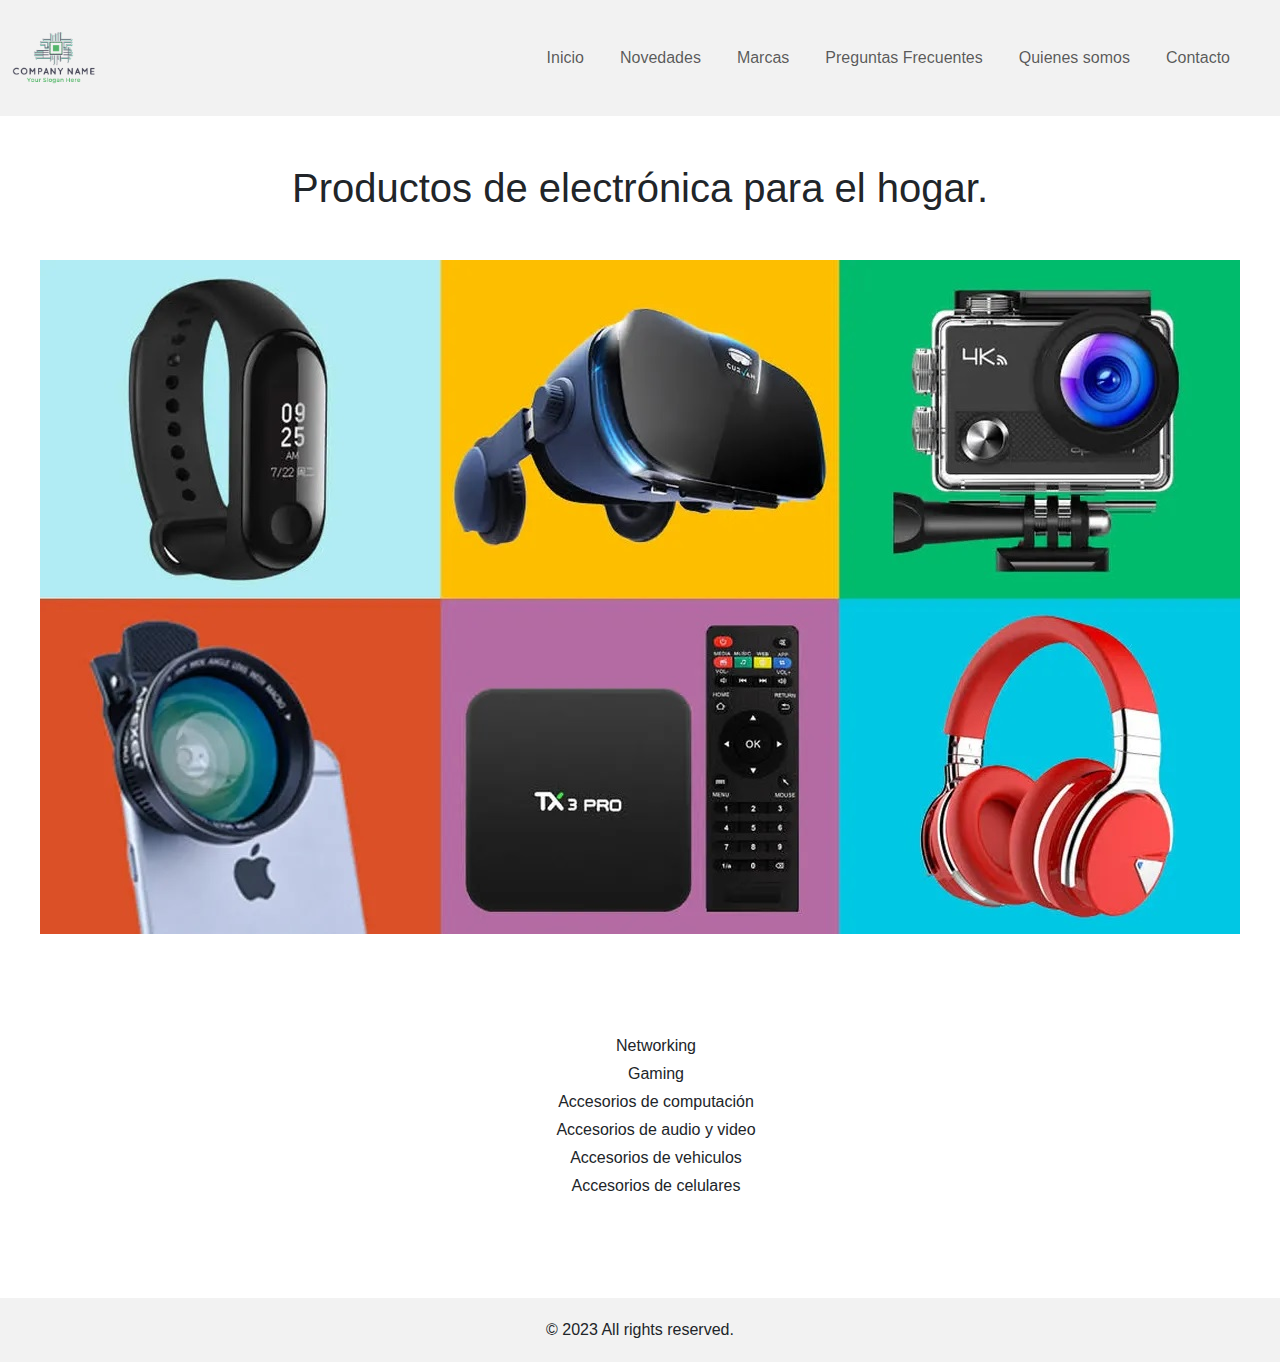
==== index.html @ 5bf8de06 "Primer commit" ====
<!DOCTYPE html>
<html lang="es">

<head>
	<meta charset="UTF-8">
	<meta name="viewport" content="width=device-width, initial-scale=1.0">
	<title>Inicio</title>

	<link rel="stylesheet" href="css/bootstrap.css">
	<link rel="stylesheet" href="css/style.css">
</head>

<body>
	<header>
		<div class="container-fluid">
			<div class="row">
				<div class="col-4 col-md-1 m-auto">
					<img class="img-fluid" src="assets/img/logo-company.png" alt="logo sitio">
				</div>
				<div class="col-8 col-md-11 my-auto">
					<nav class="navbar navbar-expand-lg">
						<button class="navbar-toggler" type="button" data-bs-toggle="collapse" data-bs-target="#navbarSupportedContent" aria-controls="navbarSupportedContent" aria-expanded="false" aria-label="Toggle navigation"><span class="navbar-toggler-icon"></span></button>
						<ul class="navbar-nav d-none d-md-flex">
							<li class="nav-item"><a class="nav-link" href="./index.html">Inicio</a></li>
							<li class="nav-item"><a class="nav-link" href="./views/news.html">Novedades</a></li>
							<li class="nav-item"><a class="nav-link" href="./views/brands.html">Marcas</a></li>
							<li class="nav-item"><a class="nav-link" href="./views/faq.html">Preguntas Frecuentes</a></li>
							<li class="nav-item"><a class="nav-link" href="./views/who-are-we.html">Quienes somos</a></li>
							<li class="nav-item"><a class="nav-link" href="./views/contact.html">Contacto</a></li>
						</ul>
					</nav>
				</div>
			</div>

			<div class="row d-flex d-md-none">
				<div class="col-12">
					<div class="collapse navbar-collapse" id="navbarSupportedContent">
						<ul class="navbar-nav text-center">
							<li class="nav-item"><a class="nav-link" href="./index.html">Inicio</a></li>
							<li class="nav-item"><a class="nav-link" href="./views/news.html">Novedades</a></li>
							<li class="nav-item"><a class="nav-link" href="./views/brands.html">Marcas</a></li>
							<li class="nav-item"><a class="nav-link" href="./views/faq.html">Preguntas Frecuentes</a></li>
							<li class="nav-item"><a class="nav-link" href="./views/who-are-we.html">Quienes somos</a></li>
							<li class="nav-item"><a class="nav-link" href="./views/contact.html">Contacto</a></li>
						</ul>
					</div>
				</div>
			</div>
		</div>
	</header>

	<main>
		<section class="container-fluid">
			<div class="row">
				<div class="col-12 text-center">
					<h1 class="m-3 m-md-5">Productos de electrónica para el hogar.</h1>
	
					<img class="img-fluid" src="./assets/img/home-products.jpg" alt="">
		
					<ul class="home-categories">
						<li class="my-1">Networking</li>
						<li class="my-1">Gaming</li>
						<li class="my-1">Accesorios de computación</li>
						<li class="my-1">Accesorios de audio y video</li>
						<li class="my-1">Accesorios de vehiculos</li>
						<li class="my-1">Accesorios de celulares</li>
					</ul>
				</div>
			</div>
		</section>
	</main>

	<footer>
		<div class="row">
			<div class="col-12">
				<p class="mb-0">© 2023 All rights reserved.</p>
			</div>
		</div>
	</footer>

	<script src="js/bootstrap.bundle.min.js"></script>
</body>
</html>
---- css/style.css ----
header {
	background-color: #F2F2F2;
}

nav{
	float: right;
	display: inline;
	margin: 20px;
}

nav ul{
	list-style-type: none;
    margin: 0;
    padding: 0;
    overflow: hidden;
    background-color: #F2F2F2;
}

nav ul li{
	float: left;
	padding: 10px;
}

nav ul li a{
	text-decoration: none;
	color:#000000;
}

body {
	margin: 0px;
	padding: 0px;
	font-family: sans-serif;
}

footer {
	padding: 20px;
	text-align: center;
	background-color: #F2F2F2;
}

.logo-company{
	max-width: 100px;
	height: auto;
	margin: 10px;
	display: inline;
}

.home-categories{
	list-style-type: none;
	margin: 100px;
}

.news-card{
	background-color: #F2F2F2;
	max-width: 400px;
	margin: 20px;
	display: inline-block;
	text-align: center;
}

.brand-logo{
	width: 200px;
	margin: 20px;
}

.news-card p{
	padding: 40px;
}
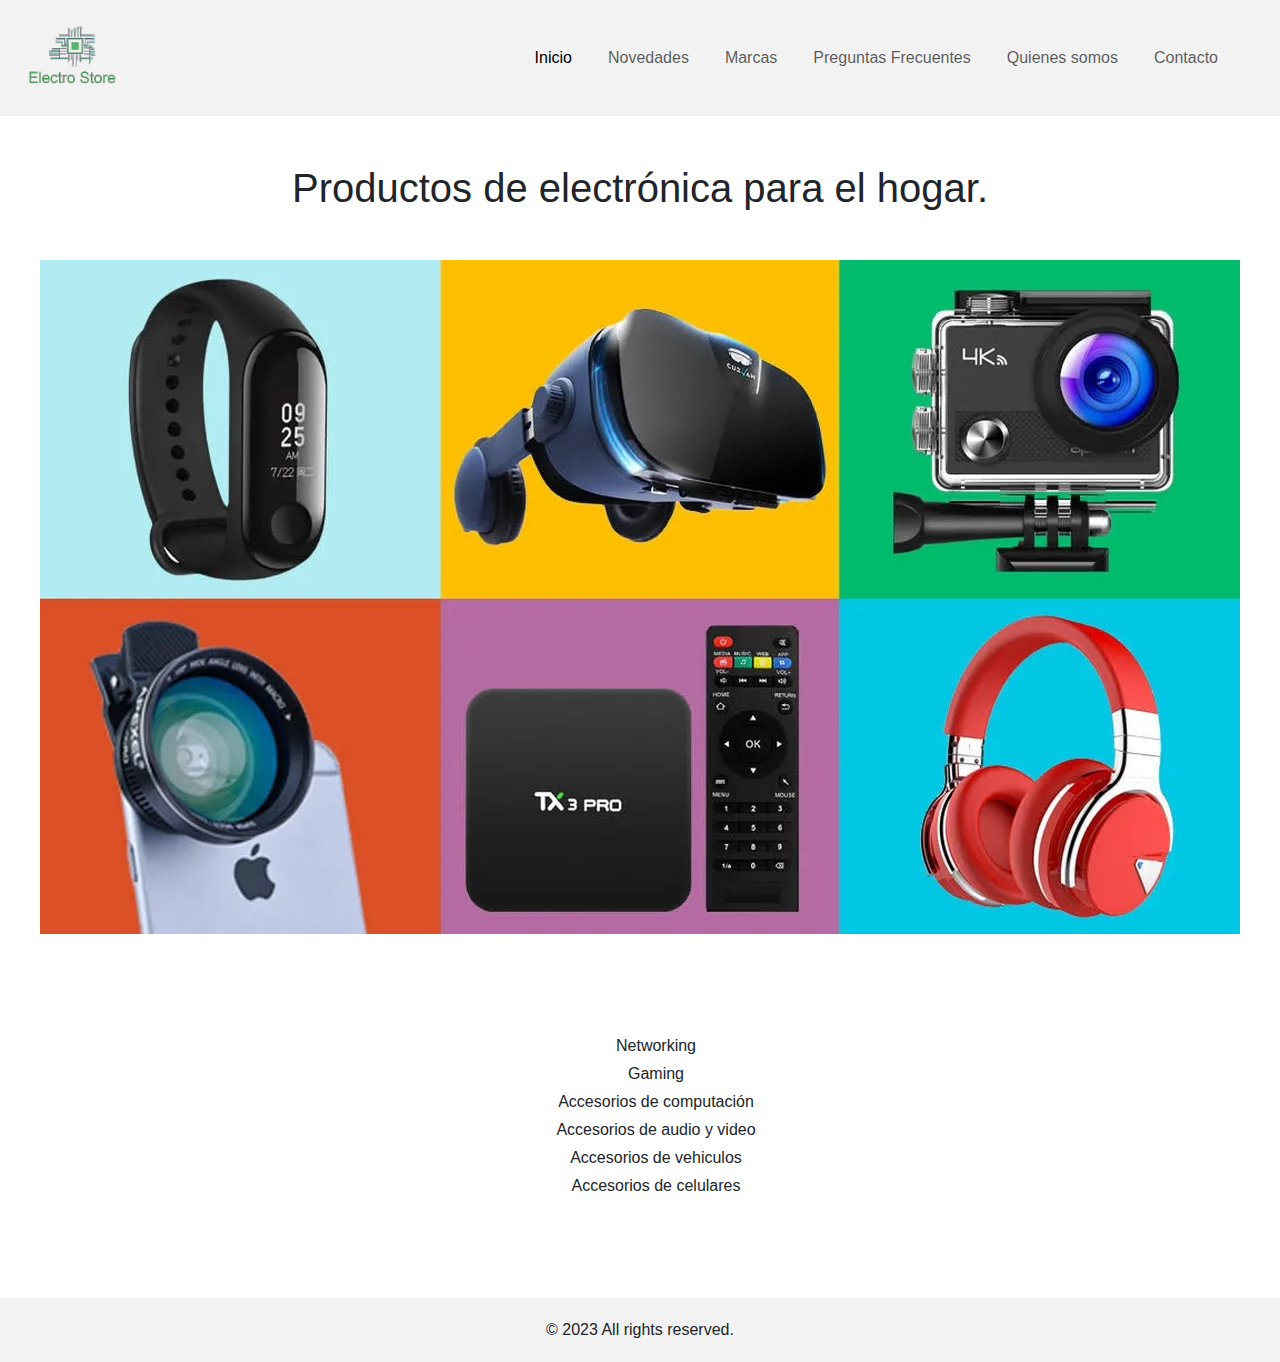
==== commit ce670132: "Tercera Preentrega (Correciones)" ====
--- a/index.html
+++ b/index.html
@@ -1,83 +1,140 @@
 <!DOCTYPE html>
 <html lang="es">
+  <head>
+    <meta charset="UTF-8" />
+    <meta
+      name="description"
+      content="Discover an effortless e-commerce experience. Explore high-quality electronics and accessories. Enjoy secure transactions and swift delivery. Elevate your shopping with exclusive deals. Welcome to a digital marketplace where convenience meets innovation. Start your shopping journey today!"
+    />
+    <meta
+      name="keywords"
+      content="electronics, devices, technology, gadgets, electronic accessories, consumer electronics, smart devices, technological products, smart appliances, mobile devices, audio and sound, cameras, computing, headphones, wearables, appliances, smart home gadgets, digital entertainment, device accessories, chargers, cables."
+    />
+    <meta name="author" content="Mauricio Saenz" />
+    <meta name="viewport" content="width=device-width, initial-scale=1.0" />
+    <title>Electro Store - Inicio</title>
 
-<head>
-	<meta charset="UTF-8">
-	<meta name="viewport" content="width=device-width, initial-scale=1.0">
-	<title>Inicio</title>
+    <link rel="stylesheet" href="css/bootstrap.css" />
+    <link rel="stylesheet" href="css/main.css" />
+    <link
+      rel="stylesheet"
+      href="https://cdnjs.cloudflare.com/ajax/libs/animate.css/4.1.1/animate.min.css"
+    />
+    <link rel="icon" type="image/x-icon" href="./assets/img/icon.png" />
+  </head>
 
-	<link rel="stylesheet" href="css/bootstrap.css">
-	<link rel="stylesheet" href="css/style.css">
-</head>
+  <body>
+    <header>
+      <div class="container-fluid">
+        <div class="row">
+          <div class="d-none d-md-flex col-md-2 my-auto text-center">
+            <img
+              class="logo-company"
+              src="./assets/img/logo-company.jpg"
+              alt="logo site"
+            />
+          </div>
+          <div class="col-12 col-md-10">
+            <nav class="navbar navbar-expand-md float-none float-md-end">
+              <div class="container-fluid">
+                <div class="d-flex d-md-none col-12 my-auto text-center">
+                  <img
+                    class="logo-company"
+                    src="./assets/img/logo-company.jpg"
+                    alt="logo site"
+                  />
+                  <button
+                    class="navbar-toggler ms-auto border-0"
+                    type="button"
+                    data-bs-toggle="collapse"
+                    data-bs-target="#navbar"
+                    aria-controls="navbar"
+                    aria-expanded="false"
+                    aria-label="Toggle navigation"
+                  >
+                    <span class="navbar-toggler-icon"></span>
+                  </button>
+                </div>
 
-<body>
-	<header>
-		<div class="container-fluid">
-			<div class="row">
-				<div class="col-4 col-md-1 m-auto">
-					<img class="img-fluid" src="assets/img/logo-company.png" alt="logo sitio">
-				</div>
-				<div class="col-8 col-md-11 my-auto">
-					<nav class="navbar navbar-expand-lg">
-						<button class="navbar-toggler" type="button" data-bs-toggle="collapse" data-bs-target="#navbarSupportedContent" aria-controls="navbarSupportedContent" aria-expanded="false" aria-label="Toggle navigation"><span class="navbar-toggler-icon"></span></button>
-						<ul class="navbar-nav d-none d-md-flex">
-							<li class="nav-item"><a class="nav-link" href="./index.html">Inicio</a></li>
-							<li class="nav-item"><a class="nav-link" href="./views/news.html">Novedades</a></li>
-							<li class="nav-item"><a class="nav-link" href="./views/brands.html">Marcas</a></li>
-							<li class="nav-item"><a class="nav-link" href="./views/faq.html">Preguntas Frecuentes</a></li>
-							<li class="nav-item"><a class="nav-link" href="./views/who-are-we.html">Quienes somos</a></li>
-							<li class="nav-item"><a class="nav-link" href="./views/contact.html">Contacto</a></li>
-						</ul>
-					</nav>
-				</div>
-			</div>
+                <div class="col-12">
+                  <div class="collapse navbar-collapse" id="navbar">
+                    <ul class="navbar-nav me-auto mb-2 mb-lg-0 text-center">
+                      <li class="nav-item">
+                        <a
+                          class="nav-link active animate__animated animate__swing"
+                          aria-current="page"
+                          href="#"
+                          >Inicio</a
+                        >
+                      </li>
+                      <li class="nav-item">
+                        <a class="nav-link" href="./views/news.html"
+                          >Novedades</a
+                        >
+                      </li>
+                      <li class="nav-item">
+                        <a class="nav-link" href="./views/brands.html"
+                          >Marcas</a
+                        >
+                      </li>
+                      <li class="nav-item">
+                        <a class="nav-link" href="./views/faq.html"
+                          >Preguntas Frecuentes</a
+                        >
+                      </li>
+                      <li class="nav-item">
+                        <a class="nav-link" href="./views/who-are-we.html"
+                          >Quienes somos</a
+                        >
+                      </li>
+                      <li class="nav-item">
+                        <a class="nav-link" href="./views/contact.html"
+                          >Contacto</a
+                        >
+                      </li>
+                    </ul>
+                  </div>
+                </div>
+              </div>
+            </nav>
+          </div>
+        </div>
+      </div>
+    </header>
 
-			<div class="row d-flex d-md-none">
-				<div class="col-12">
-					<div class="collapse navbar-collapse" id="navbarSupportedContent">
-						<ul class="navbar-nav text-center">
-							<li class="nav-item"><a class="nav-link" href="./index.html">Inicio</a></li>
-							<li class="nav-item"><a class="nav-link" href="./views/news.html">Novedades</a></li>
-							<li class="nav-item"><a class="nav-link" href="./views/brands.html">Marcas</a></li>
-							<li class="nav-item"><a class="nav-link" href="./views/faq.html">Preguntas Frecuentes</a></li>
-							<li class="nav-item"><a class="nav-link" href="./views/who-are-we.html">Quienes somos</a></li>
-							<li class="nav-item"><a class="nav-link" href="./views/contact.html">Contacto</a></li>
-						</ul>
-					</div>
-				</div>
-			</div>
-		</div>
-	</header>
+    <main>
+      <section class="container-fluid">
+        <div class="row">
+          <div class="col-12 text-center">
+            <h1 class="m-3 m-md-5">Productos de electrónica para el hogar.</h1>
 
-	<main>
-		<section class="container-fluid">
-			<div class="row">
-				<div class="col-12 text-center">
-					<h1 class="m-3 m-md-5">Productos de electrónica para el hogar.</h1>
-	
-					<img class="img-fluid" src="./assets/img/home-products.jpg" alt="">
-		
-					<ul class="home-categories">
-						<li class="my-1">Networking</li>
-						<li class="my-1">Gaming</li>
-						<li class="my-1">Accesorios de computación</li>
-						<li class="my-1">Accesorios de audio y video</li>
-						<li class="my-1">Accesorios de vehiculos</li>
-						<li class="my-1">Accesorios de celulares</li>
-					</ul>
-				</div>
-			</div>
-		</section>
-	</main>
+            <img
+              class="img-fluid"
+              src="./assets/img/home-products.jpg"
+              alt="a plethora of products"
+            />
 
-	<footer>
-		<div class="row">
-			<div class="col-12">
-				<p class="mb-0">© 2023 All rights reserved.</p>
-			</div>
-		</div>
-	</footer>
+            <ul class="home-categories">
+              <li class="my-1">Networking</li>
+              <li class="my-1">Gaming</li>
+              <li class="my-1">Accesorios de computación</li>
+              <li class="my-1">Accesorios de audio y video</li>
+              <li class="my-1">Accesorios de vehiculos</li>
+              <li class="my-1">Accesorios de celulares</li>
+            </ul>
+          </div>
+        </div>
+      </section>
+    </main>
 
-	<script src="js/bootstrap.bundle.min.js"></script>
-</body>
-</html>+    <footer>
+      <div class="row">
+        <div class="col-12">
+          <p class="mb-0">© 2023 All rights reserved.</p>
+        </div>
+      </div>
+    </footer>
+
+    <script src="js/bootstrap.bundle.min.js"></script>
+  </body>
+</html>
--- a/css/main.css
+++ b/css/main.css
@@ -0,0 +1,79 @@
+.button-basic, .button-submit {
+  border: none;
+  padding: 15px 20px;
+  text-align: center;
+  font-size: 16px;
+  cursor: pointer;
+}
+
+.button-submit {
+  background-color: lightgray;
+  color: #000000;
+}
+
+.news-card {
+  background-color: #F2F2F2;
+  max-width: 400px;
+  margin: 20px;
+  display: inline-block;
+  text-align: center;
+}
+.news-card p {
+  padding: 40px;
+}
+
+.brand-logo {
+  width: 150px;
+  margin: 20px;
+}
+
+header {
+  background-color: #F2F2F2;
+}
+
+nav {
+  float: right;
+  display: inline;
+  margin: 20px;
+}
+nav ul {
+  list-style-type: none;
+  margin: 0;
+  padding: 0;
+  overflow: hidden;
+  background-color: #F2F2F2;
+}
+nav ul li {
+  float: left;
+  padding: 10px;
+}
+nav ul li a {
+  text-decoration: none;
+  color: #000000;
+}
+
+body {
+  margin: 0px;
+  padding: 0px;
+  font-family: sans-serif;
+}
+
+footer {
+  padding: 20px;
+  text-align: center;
+  background-color: #F2F2F2;
+}
+
+.logo-company {
+  max-width: 100px;
+  height: auto;
+  margin: 10px;
+  display: inline;
+}
+
+.home-categories {
+  list-style-type: none;
+  margin: 100px;
+}
+
+/*# sourceMappingURL=main.css.map */
